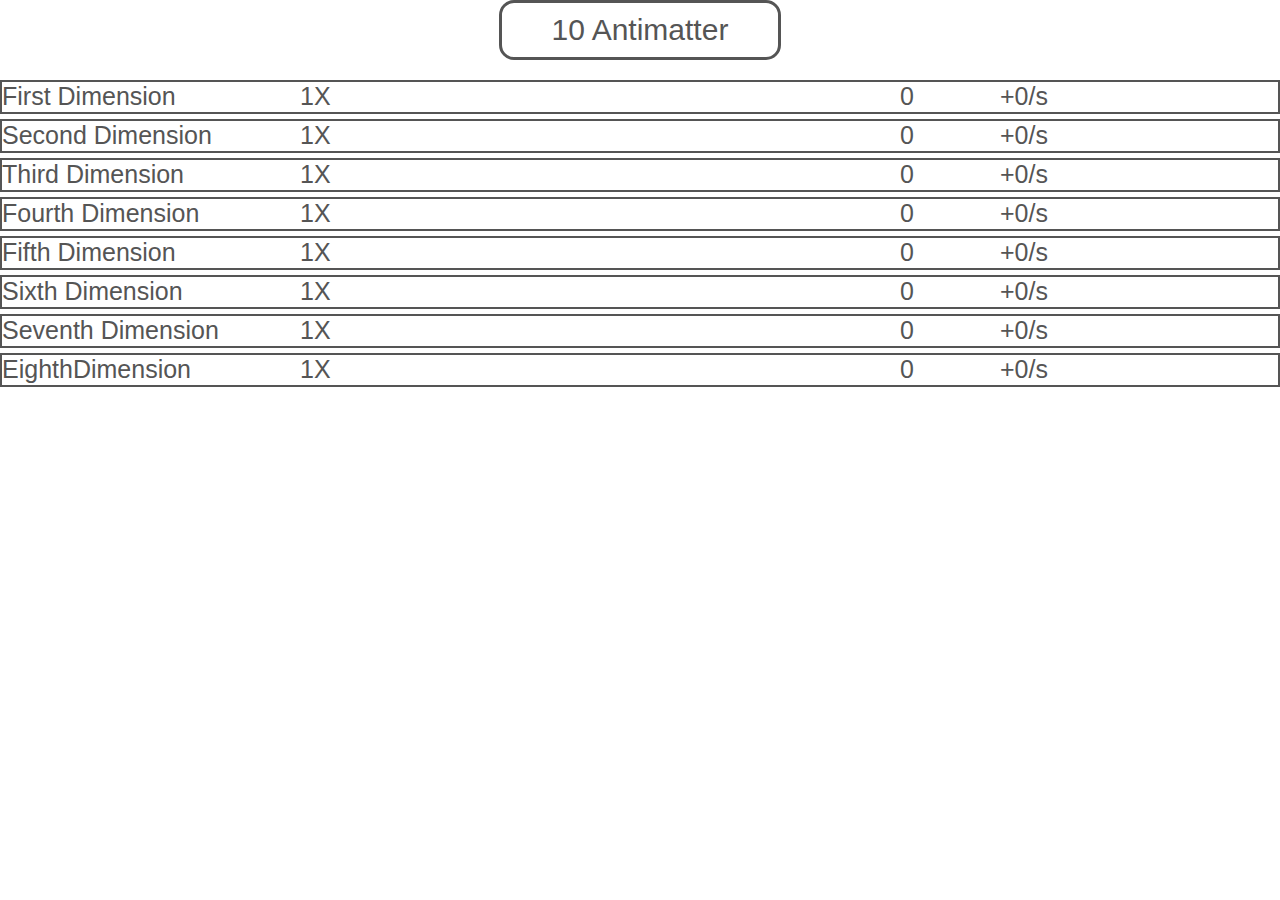
==== index.htm @ a1f23bfe "Add files via upload" ====
<!DOCTYPE html>
<html>
<head>
	<title>Antimatter Dimensions NG*</title>
	<link rel="stylesheet" type="text/css" href="antimatter.css">
</head>
<header>
	<div id="antimatterCounter"><p>0 Antimatter</p></div>

</header>
<body>
	<!--First Dimension-->
	<div id="dim">
     	<p>First Dimension</p>
     	<p class="multiplier" id="dim1Multiplier">1X</p>
     	<p class="dimAmount" id="dim1Amount">0</p>
     	<p class="dimGrowth" id="dim1Growth">+0/s</p>
     	<button onclick="buyDimension1()" id="dim1Button" class="buyButtonUnavailable">Buy First Dimension: 10 Antimatter</button>
     	<button onclick="buyDimension1next10()" id=dim1Button10 class="buy10ButtonUnavailable" >Buy til next 10: 100 Antimatter</button>
	</div>
	<!--Second Dimension-->
	<div id="dim">
     	<p>Second Dimension</p>
     	<p class="multiplier" id="dim2Multiplier">1X</p>
     	<p class="dimAmount" id="dim2Amount">0</p>
     	<p class="dimGrowth" id="dim2Growth">+0/s</p>
     	<button onclick="buyDimension2()" id="dim2Button" class="buyButtonUnavailable">Buy Second Dimension: 100 Antimatter</button>
     	<button onclick="buyDimension2next10()" id=dim2Button10 class="buy10ButtonUnavailable" >Buy til next 10: 1000 Antimatter</button>
	</div>
	<!--Third Dimension-->
	<div id="dim">
     	<p>Third Dimension</p>
     	<p class="multiplier" id="dim3Multiplier">1X</p>
     	<p class="dimAmount" id="dim3Amount">0</p>
     	<p class="dimGrowth" id="dim3Growth">+0/s</p>
     	<button onclick="buyDimension3()" id="dim3Button" class="buyButtonUnavailable">Buy Third Dimension: 100 Antimatter</button>
     	<button onclick="buyDimension3next10()" id=dim3Button10 class="buy10ButtonUnavailable" >Buy til next 10: 1000 Antimatter</button>
	</div>
	<!--Fourth Dimension-->
	<div id="dim">
     	<p>Fourth Dimension</p>
     	<p class="multiplier" id="dim4Multiplier">1X</p>
     	<p class="dimAmount" id="dim4Amount">0</p>
     	<p class="dimGrowth" id="dim4Growth">+0/s</p>
     	<button onclick="buyDimension4()" id="dim4Button" class="buyButtonUnavailable">Buy Fourth Dimension: 100 Antimatter</button>
     	<button onclick="buyDimension4next10()" id=dim4Button10 class="buy10ButtonUnavailable" >Buy til next 10: 1000 Antimatter</button>
	</div>
	<!--Fifth Dimension-->
	<div id="dim">
     	<p>Fifth Dimension</p>
     	<p class="multiplier" id="dim5Multiplier">1X</p>
     	<p class="dimAmount" id="dim5Amount">0</p>
     	<p class="dimGrowth" id="dim5Growth">+0/s</p>
     	<button onclick="buyDimension5()" id="dim5Button" class="buyButtonUnavailable">Buy Fifth Dimension: 100 Antimatter</button>
     	<button onclick="buyDimension5next10()" id=dim5Button10 class="buy10ButtonUnavailable" >Buy til next 10: 1000 Antimatter</button>
	</div>
	<!--Sixth Dimension-->
	<div id="dim">
     	<p>Sixth Dimension</p>
     	<p class="multiplier" id="dim6Multiplier">1X</p>
     	<p class="dimAmount" id="dim6Amount">0</p>
     	<p class="dimGrowth" id="dim6Growth">+0/s</p>
     	<button onclick="buyDimension6()" id="dim6Button" class="buyButtonUnavailable">Buy Sixth Dimension: 100 Antimatter</button>
     	<button onclick="buyDimension6next10()" id=dim6Button10 class="buy10ButtonUnavailable" >Buy til next 10: 1000 Antimatter</button>
	</div>
	<!--Seventh Dimension-->
	<div id="dim">
     	<p>Seventh Dimension</p>
     	<p class="multiplier" id="dim7Multiplier">1X</p>
     	<p class="dimAmount" id="dim7Amount">0</p>
     	<p class="dimGrowth" id="dim7Growth">+0/s</p>
     	<button onclick="buyDimension7()" id="dim7Button" class="buyButtonUnavailable">Buy Seventh Dimension: 100 Antimatter</button>
     	<button onclick="buyDimension7next10()" id=dim7Button10 class="buy10ButtonUnavailable" >Buy til next 10: 1000 Antimatter</button>
	</div>
	<!--Eighth Dimension-->
	<div id="dim">
     	<p>EighthDimension</p>
     	<p class="multiplier" id="dim8Multiplier">1X</p>
     	<p class="dimAmount" id="dim8Amount">0</p>
     	<p class="dimGrowth" id="dim8Growth">+0/s</p>
     	<button onclick="buyDimension8()" id="dim8Button" class="buyButtonUnavailable">Buy Eighth Dimension: 100 Antimatter</button>
     	<button onclick="buyDimension8next10()" id=dim8Button10 class="buy10ButtonUnavailable" >Buy til next 10: 1000 Antimatter</button>
	</div>
</body>
<script src="antimatter.js"></script>
</html>
---- antimatter.css ----
*{
	font-family: Arial;
	padding: 0px;
	margin: 0px;
	color: #555;
}

header{
	margin-bottom: 20px;
}

button{
	color: black;
}

.multiplier{
	position: absolute;
	left:300px;
}

.dimAmount{
	position: absolute;
	left:900px;
}

.dimGrowth {
	position: absolute;
	left:1000px;
}

.buyButtonAvailable{
	height: 30px;
	width: 300px;
	position: absolute;
	left: 1350px;
	border: green solid 2px ;
	border-radius: 15px;

}

.buyButtonAvailable:hover{
	background-color: green;
}

.buyButtonUnavailable{
	height: 30px;
	width: 300px;
	position: absolute;
	left: 1350px;
	border: red solid 2px;
	border-radius: 15px;
}

.buyButtonUnavailable:hover{
	background-color: red;
}

.buy10ButtonUnavailable{
	height: 30px;
	width: 200px;
	position: absolute;
	left: 1700px;
	border: red solid 2px;
	border-radius: 15px;
}

.buy10ButtonUnavailable:hover{
	background-color: red;
}

.buy10ButtonAvailable{
	height: 30px;
	width: 200px;
	position: absolute;
	left: 1700px;
	border: green solid 2px ;
	border-radius: 15px;
}

.buy10ButtonAvailable:hover{
	background-color: green;
}

#dim {
	margin-top: 5px;
	border: #555 solid 2px;
	height: 30px;
	font-size: 25px;
}

p {
	display: inline;
}

#antimatterCounter {
	text-align: center;
	font-size: 30px;
	border: #555 solid 3px;
	border-radius: 15px;
	padding: 10px;
	width: 20%;
	margin: auto;
}
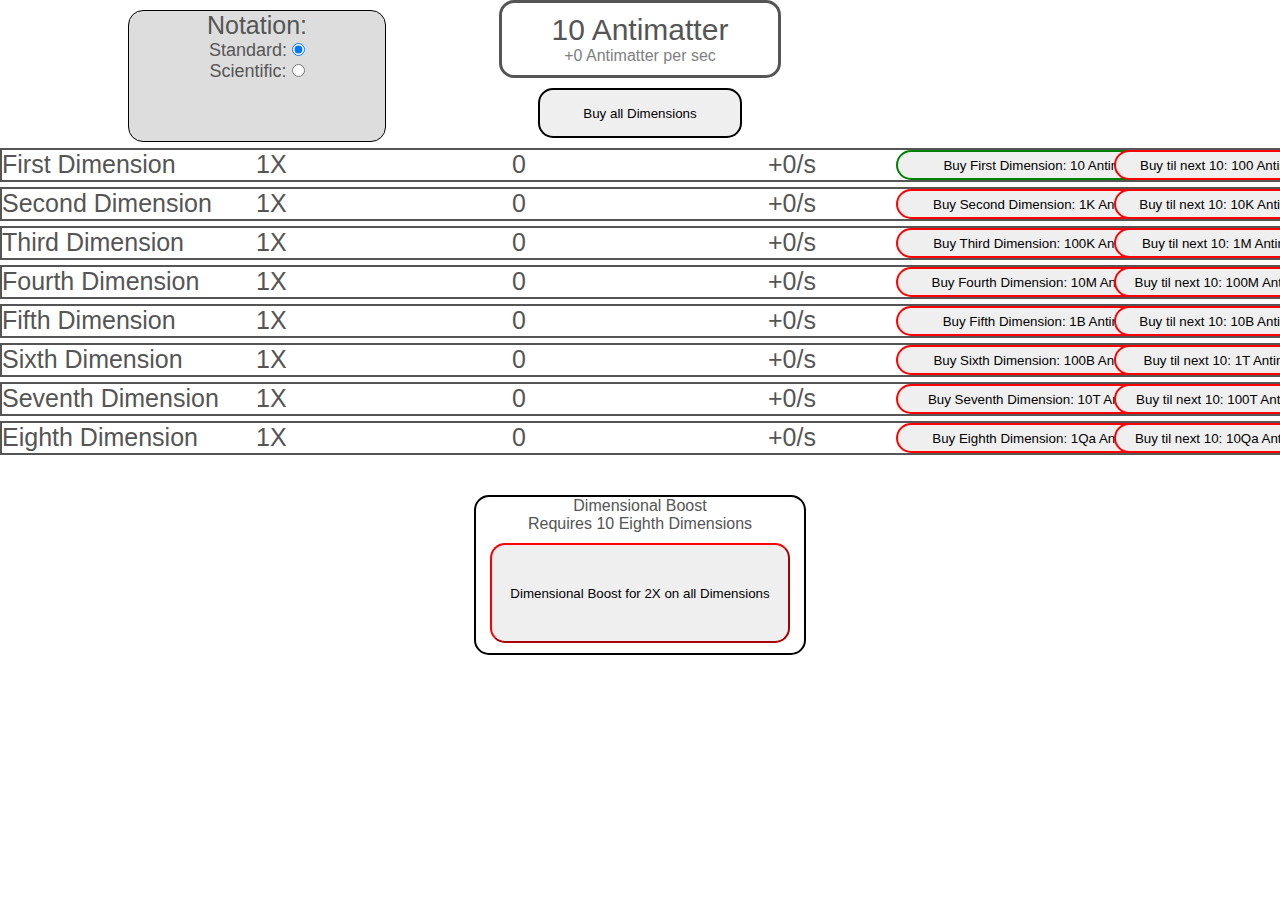
==== commit 7dd85706: "Add files via upload" ====
--- a/index.htm
+++ b/index.htm
@@ -5,7 +5,22 @@
 	<link rel="stylesheet" type="text/css" href="antimatter.css">
 </head>
 <header>
-	<div id="antimatterCounter"><p>0 Antimatter</p></div>
+     <div id="notationArea">
+          <p id="notationText">Notation:</p>
+          <div id="standardOption">
+               <p>Standard:</p>
+               <input type="radio" name="notation" id="standardRadio" checked="checked">
+          </div>          
+          <div id="scientificOption">
+               <p >Scientific:</p>
+               <input type="radio" name="notation" id="scientificRadio">
+          </div>         
+    </div>
+	<div id="antimatterCounter">
+          <p id="antimatterAmount">0 Antimatter</p>
+          <p id="antimatterPerSec">+0 antimatter per sec</p>
+     </div>
+     <button id="buyAllButton" onclick="buyAll()">Buy all Dimensions</button>
 
 </header>
 <body>
@@ -15,8 +30,8 @@
      	<p class="multiplier" id="dim1Multiplier">1X</p>
      	<p class="dimAmount" id="dim1Amount">0</p>
      	<p class="dimGrowth" id="dim1Growth">+0/s</p>
-     	<button onclick="buyDimension1()" id="dim1Button" class="buyButtonUnavailable">Buy First Dimension: 10 Antimatter</button>
-     	<button onclick="buyDimension1next10()" id=dim1Button10 class="buy10ButtonUnavailable" >Buy til next 10: 100 Antimatter</button>
+     	<button onclick="buyDimension1()" id="dim1Button" class="buyButton buttonUnavailable">Buy First Dimension: 10 Antimatter</button>
+     	<button onclick="buyDimension1next10()" id=dim1Button10 class="buy10Button buttonUnavailable">Buy til next 10: 100 Antimatter</button>
 	</div>
 	<!--Second Dimension-->
 	<div id="dim">
@@ -24,8 +39,8 @@
      	<p class="multiplier" id="dim2Multiplier">1X</p>
      	<p class="dimAmount" id="dim2Amount">0</p>
      	<p class="dimGrowth" id="dim2Growth">+0/s</p>
-     	<button onclick="buyDimension2()" id="dim2Button" class="buyButtonUnavailable">Buy Second Dimension: 100 Antimatter</button>
-     	<button onclick="buyDimension2next10()" id=dim2Button10 class="buy10ButtonUnavailable" >Buy til next 10: 1000 Antimatter</button>
+     	<button onclick="buyDimension2()" id="dim2Button" class="buyButton buttonUnavailable">Buy Second Dimension: 100 Antimatter</button>
+     	<button onclick="buyDimension2next10()" id=dim2Button10 class="buy10Button buttonUnavailable" >Buy til next 10: 1000 Antimatter</button>
 	</div>
 	<!--Third Dimension-->
 	<div id="dim">
@@ -33,8 +48,8 @@
      	<p class="multiplier" id="dim3Multiplier">1X</p>
      	<p class="dimAmount" id="dim3Amount">0</p>
      	<p class="dimGrowth" id="dim3Growth">+0/s</p>
-     	<button onclick="buyDimension3()" id="dim3Button" class="buyButtonUnavailable">Buy Third Dimension: 100 Antimatter</button>
-     	<button onclick="buyDimension3next10()" id=dim3Button10 class="buy10ButtonUnavailable" >Buy til next 10: 1000 Antimatter</button>
+     	<button onclick="buyDimension3()" id="dim3Button" class="buyButton buttonUnavailable">Buy Third Dimension: 100 Antimatter</button>
+     	<button onclick="buyDimension3next10()" id=dim3Button10 class="buy10Button buttonUnavailable">Buy til next 10: 1000 Antimatter</button>
 	</div>
 	<!--Fourth Dimension-->
 	<div id="dim">
@@ -42,8 +57,8 @@
      	<p class="multiplier" id="dim4Multiplier">1X</p>
      	<p class="dimAmount" id="dim4Amount">0</p>
      	<p class="dimGrowth" id="dim4Growth">+0/s</p>
-     	<button onclick="buyDimension4()" id="dim4Button" class="buyButtonUnavailable">Buy Fourth Dimension: 100 Antimatter</button>
-     	<button onclick="buyDimension4next10()" id=dim4Button10 class="buy10ButtonUnavailable" >Buy til next 10: 1000 Antimatter</button>
+     	<button onclick="buyDimension4()" id="dim4Button" class="buyButton buttonUnavailable">Buy Fourth Dimension: 100 Antimatter</button>
+     	<button onclick="buyDimension4next10()" id=dim4Button10 class="buy10Button buttonUnavailable">Buy til next 10: 1000 Antimatter</button>
 	</div>
 	<!--Fifth Dimension-->
 	<div id="dim">
@@ -51,8 +66,8 @@
      	<p class="multiplier" id="dim5Multiplier">1X</p>
      	<p class="dimAmount" id="dim5Amount">0</p>
      	<p class="dimGrowth" id="dim5Growth">+0/s</p>
-     	<button onclick="buyDimension5()" id="dim5Button" class="buyButtonUnavailable">Buy Fifth Dimension: 100 Antimatter</button>
-     	<button onclick="buyDimension5next10()" id=dim5Button10 class="buy10ButtonUnavailable" >Buy til next 10: 1000 Antimatter</button>
+     	<button onclick="buyDimension5()" id="dim5Button" class="buyButton buttonUnavailable">Buy Fifth Dimension: 100 Antimatter</button>
+     	<button onclick="buyDimension5next10()" id=dim5Button10 class="buy10Button buttonUnavailable">Buy til next 10: 1000 Antimatter</button>
 	</div>
 	<!--Sixth Dimension-->
 	<div id="dim">
@@ -60,8 +75,8 @@
      	<p class="multiplier" id="dim6Multiplier">1X</p>
      	<p class="dimAmount" id="dim6Amount">0</p>
      	<p class="dimGrowth" id="dim6Growth">+0/s</p>
-     	<button onclick="buyDimension6()" id="dim6Button" class="buyButtonUnavailable">Buy Sixth Dimension: 100 Antimatter</button>
-     	<button onclick="buyDimension6next10()" id=dim6Button10 class="buy10ButtonUnavailable" >Buy til next 10: 1000 Antimatter</button>
+     	<button onclick="buyDimension6()" id="dim6Button" class="buyButton buttonUnavailable">Buy Sixth Dimension: 100 Antimatter</button>
+     	<button onclick="buyDimension6next10()" id=dim6Button10 class="buy10Button buttonUnavailable">Buy til next 10: 1000 Antimatter</button>
 	</div>
 	<!--Seventh Dimension-->
 	<div id="dim">
@@ -69,18 +84,24 @@
      	<p class="multiplier" id="dim7Multiplier">1X</p>
      	<p class="dimAmount" id="dim7Amount">0</p>
      	<p class="dimGrowth" id="dim7Growth">+0/s</p>
-     	<button onclick="buyDimension7()" id="dim7Button" class="buyButtonUnavailable">Buy Seventh Dimension: 100 Antimatter</button>
-     	<button onclick="buyDimension7next10()" id=dim7Button10 class="buy10ButtonUnavailable" >Buy til next 10: 1000 Antimatter</button>
+     	<button onclick="buyDimension7()" id="dim7Button" class="buyButton buttonUnavailable">Buy Seventh Dimension: 100 Antimatter</button>
+     	<button onclick="buyDimension7next10()" id=dim7Button10 class="buy10Button buttonUnavailable">Buy til next 10: 1000 Antimatter</button>
 	</div>
 	<!--Eighth Dimension-->
 	<div id="dim">
-     	<p>EighthDimension</p>
+     	<p>Eighth Dimension</p>
      	<p class="multiplier" id="dim8Multiplier">1X</p>
      	<p class="dimAmount" id="dim8Amount">0</p>
      	<p class="dimGrowth" id="dim8Growth">+0/s</p>
-     	<button onclick="buyDimension8()" id="dim8Button" class="buyButtonUnavailable">Buy Eighth Dimension: 100 Antimatter</button>
-     	<button onclick="buyDimension8next10()" id=dim8Button10 class="buy10ButtonUnavailable" >Buy til next 10: 1000 Antimatter</button>
+     	<button onclick="buyDimension8()" id="dim8Button" class="buyButton buttonUnavailable">Buy Eighth Dimension: 100 Antimatter</button>
+     	<button onclick="buyDimension8next10()" id=dim8Button10 class="buy10Button buttonUnavailable">Buy til next 10: 1000 Antimatter</button>
 	</div>
+     <!--Prestige-->
+     <div class="prestige">
+          <p>Dimensional Boost</p>
+          <p id="prestigeCostText">Requires 10 Eighth Dimensions</p>
+          <button id="prestigeButton" onclick="prestigeF()">Dimensional Boost for 2X on all Dimensions</button>
+     </div>
 </body>
 <script src="antimatter.js"></script>
 </html>--- a/antimatter.css
+++ b/antimatter.css
@@ -6,79 +6,102 @@
 }
 
 header{
-	margin-bottom: 20px;
+	margin-bottom: 10px;
+	text-align: center;
 }
 
 button{
 	color: black;
 }
 
+footer{
+	background-color: black;
+	margin
+}
+
+.prestige{
+	margin-top: 40px;
+	margin-left: 37%;
+	margin-right: 37%;
+	border: black solid 2px;
+	border-radius: 15px;
+	text-align: center;
+
+}
+
+.prestige p{
+	display: block;
+}
+
+#prestigeButton{
+	border: none solid 1px;
+	border-radius: 15px;
+	height: 100px;
+	width: 300px;
+	margin:10px;
+}
+
 .multiplier{
 	position: absolute;
-	left:300px;
+	left:20%;
 }
 
 .dimAmount{
 	position: absolute;
-	left:900px;
+	left:40%;
 }
 
 .dimGrowth {
 	position: absolute;
-	left:1000px;
+	left:60%;
 }
 
-.buyButtonAvailable{
+.buyButton{
 	height: 30px;
 	width: 300px;
 	position: absolute;
-	left: 1350px;
-	border: green solid 2px ;
+	left: 70%;
+	border: solid 2px ;
 	border-radius: 15px;
-
 }
 
-.buyButtonAvailable:hover{
+.buy10Button{
+	height: 30px;
+	width: 230px;
+	position: absolute;
+	left: 87%;
+	border: solid 2px;
+	border-radius: 15px;
+}
+
+.buttonAvailable{
+	border-color: green;
+}
+.buttonAvailable:hover{
 	background-color: green;
 }
 
-.buyButtonUnavailable{
-	height: 30px;
-	width: 300px;
-	position: absolute;
-	left: 1350px;
-	border: red solid 2px;
-	border-radius: 15px;
+.buttonUnavailable{
+	border-color: red;
 }
 
-.buyButtonUnavailable:hover{
+.buttonUnavailable:hover{
 	background-color: red;
 }
 
-.buy10ButtonUnavailable{
-	height: 30px;
-	width: 200px;
-	position: absolute;
-	left: 1700px;
-	border: red solid 2px;
-	border-radius: 15px;
+#antimatterPerSec{
+	display: block;
+	font-size: 10;
+	color: grey;
 }
 
-.buy10ButtonUnavailable:hover{
-	background-color: red;
-}
-
-.buy10ButtonAvailable{
-	height: 30px;
-	width: 200px;
-	position: absolute;
-	left: 1700px;
-	border: green solid 2px ;
+#buyAllButton{
+	text-align: center;
+	border: black solid 2px;
 	border-radius: 15px;
-}
-
-.buy10ButtonAvailable:hover{
-	background-color: green;
+	margin-top: 10px;
+	width:16%;
+	height:50px;
 }
 
 #dim {
@@ -91,10 +114,37 @@
 p {
 	display: inline;
 }
+#antimatterAmount{
+	font-size: 30px;
+}
+
+#notationArea{
+	background-color: #ddd;
+	position: absolute;
+	width: 20%;
+	margin-left: 10%;
+	margin-top: 10px;
+	height:130px;
+	border: black solid 1px;
+	border-radius: 15px;
+}
+
+#scientificOption{
+	display:block;
+	font-size: 18px;
+}
+
+#standardOption{
+	display: block;
+	font-size: 18px;
+}
+
+#notationText{
+	font-size: 25px;
+}
 
 #antimatterCounter {
 	text-align: center;
-	font-size: 30px;
 	border: #555 solid 3px;
 	border-radius: 15px;
 	padding: 10px;
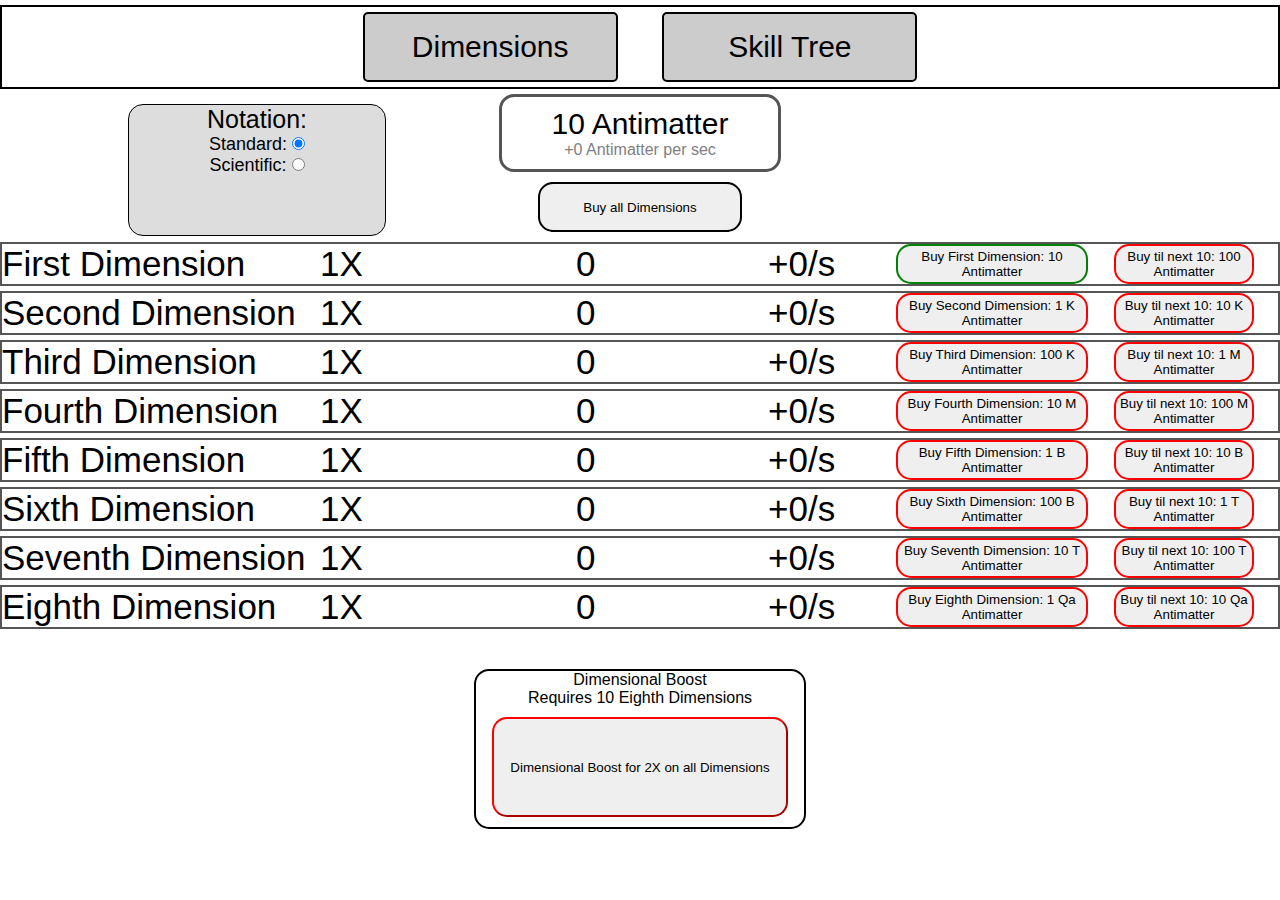
==== commit 3cc2ed0b: "Add files via upload" ====
--- a/index.htm
+++ b/index.htm
@@ -5,6 +5,10 @@
 	<link rel="stylesheet" type="text/css" href="antimatter.css">
 </head>
 <header>
+     <div class="navBar">
+          <button onclick='window.location.href="index.htm";' class="navBarButton">Dimensions</button>
+          <button onclick='window.location.href="skilltree.htm";' class="navBarButton">Skill Tree</button>
+     </div>
      <div id="notationArea">
           <p id="notationText">Notation:</p>
           <div id="standardOption">
--- a/antimatter.css
+++ b/antimatter.css
@@ -2,7 +2,6 @@
 	font-family: Arial;
 	padding: 0px;
 	margin: 0px;
-	color: #555;
 }
 
 header{
@@ -17,6 +16,72 @@
 footer{
 	background-color: black;
 	margin
+}
+
+p {
+	display: inline;
+}
+
+table{
+	border:black solid 3px;
+	border-radius: 30px;
+	width:60%;
+	height: auto;
+	text-align: center;
+	margin:auto;
+}
+
+table p {
+	margin-top: 5px;
+}
+.skillButton{
+	border: none solid 2px;
+	border-radius: 15px;
+	width:300px;
+	height: 100px;
+	margin-top: 20px;
+	margin-bottom: 20px;
+}
+
+.skillButton p{
+	display:block;
+}
+
+.skillButtonUnavailable{
+	border-color:black;
+	background-color: #888;
+	color: black;
+}
+
+.skillButtonAvailable{
+	border-color: rgb(0,0,255);
+	background-color: rgb(150,150,255);
+	color: black;
+}
+
+.skillButtonBought{
+	border-color: rgb(0,255,0);
+	background-color: rgb(150,255,150);
+	color: black;
+}
+
+.navBar{
+	margin-top: 5px;
+	margin-bottom: 5px;
+	border:black solid 2px;
+}
+
+.navBarButton{
+	border:black solid 2px;
+	border-radius: 5px;
+	margin-left: 20px;
+	margin-right: 20px;
+	margin-top: 5px;
+	margin-bottom: 5px;
+	height: 70px;
+	width:20%;
+	font-size: 30px;
+	background-color: #ccc;
 }
 
 .prestige{
@@ -33,22 +98,14 @@
 	display: block;
 }
 
-#prestigeButton{
-	border: none solid 1px;
-	border-radius: 15px;
-	height: 100px;
-	width: 300px;
-	margin:10px;
-}
-
 .multiplier{
 	position: absolute;
-	left:20%;
+	left:25%;
 }
 
 .dimAmount{
 	position: absolute;
-	left:40%;
+	left:45%;
 }
 
 .dimGrowth {
@@ -57,8 +114,8 @@
 }
 
 .buyButton{
-	height: 30px;
-	width: 300px;
+	height: 40px;
+	width: 15%;
 	position: absolute;
 	left: 70%;
 	border: solid 2px ;
@@ -66,8 +123,8 @@
 }
 
 .buy10Button{
-	height: 30px;
-	width: 230px;
+	height: 40px;
+	width: 11%;
 	position: absolute;
 	left: 87%;
 	border: solid 2px;
@@ -87,6 +144,10 @@
 
 .buttonUnavailable:hover{
 	background-color: red;
+}
+
+#skillPointCounter{
+	font-size: 35px;
 }
 
 #antimatterPerSec{
@@ -95,6 +156,14 @@
 	color: grey;
 }
 
+#prestigeButton{
+	border: none solid 1px;
+	border-radius: 15px;
+	height: 100px;
+	width: 90%;
+	margin:10px;
+}
+
 #buyAllButton{
 	text-align: center;
 	border: black solid 2px;
@@ -107,13 +176,12 @@
 #dim {
 	margin-top: 5px;
 	border: #555 solid 2px;
-	height: 30px;
-	font-size: 25px;
-}
-
-p {
-	display: inline;
-}
+	height: 40px;
+	font-size: 35px;
+}
+
+
+
 #antimatterAmount{
 	font-size: 30px;
 }
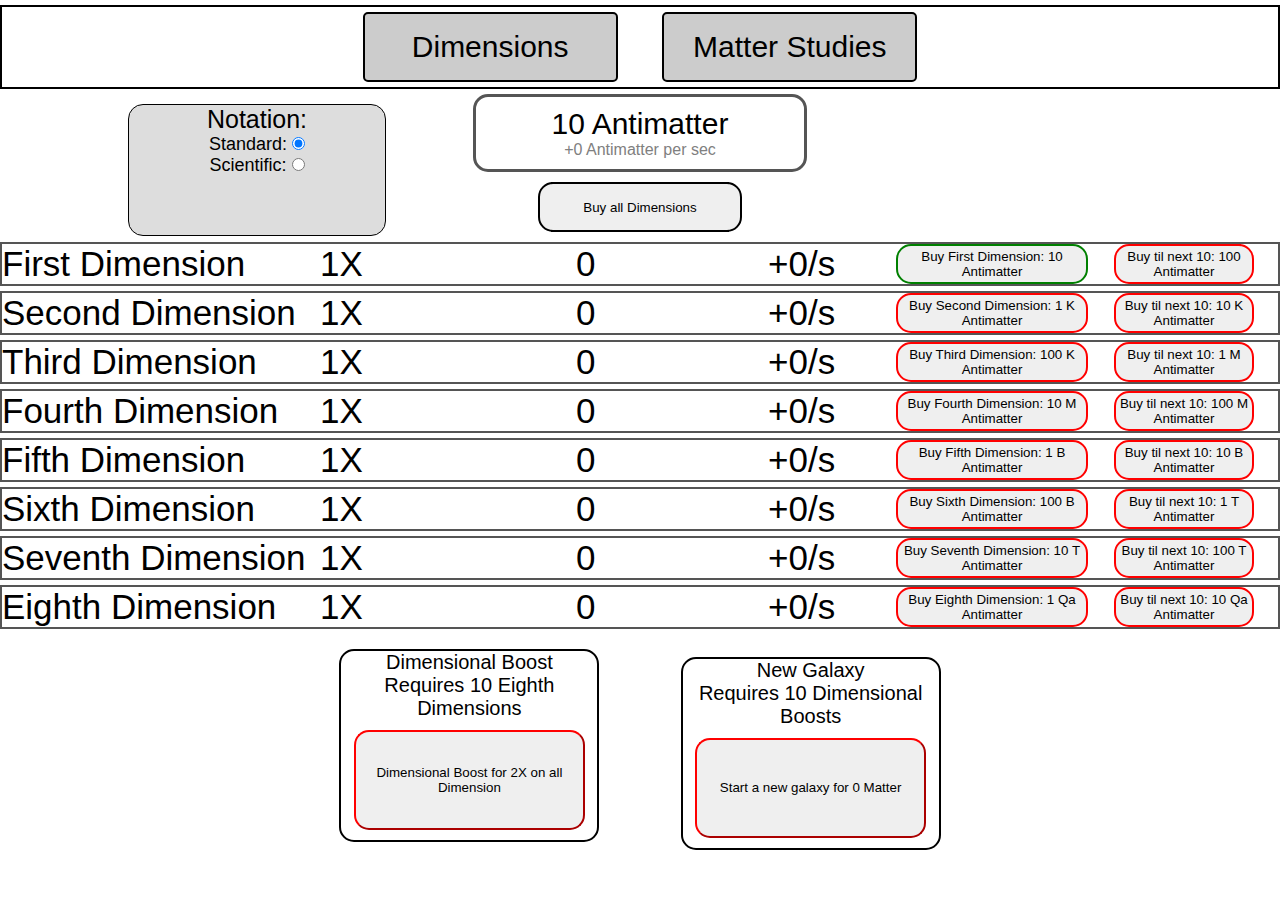
==== commit 5fc979e1: "Add files via upload" ====
--- a/index.htm
+++ b/index.htm
@@ -7,7 +7,7 @@
 <header>
      <div class="navBar">
           <button onclick='window.location.href="index.htm";' class="navBarButton">Dimensions</button>
-          <button onclick='window.location.href="skilltree.htm";' class="navBarButton">Skill Tree</button>
+          <button onclick='window.location.href="matterstudies.htm";' class="navBarButton">Matter Studies</button>
      </div>
      <div id="notationArea">
           <p id="notationText">Notation:</p>
@@ -101,10 +101,17 @@
      	<button onclick="buyDimension8next10()" id=dim8Button10 class="buy10Button buttonUnavailable">Buy til next 10: 1000 Antimatter</button>
 	</div>
      <!--Prestige-->
-     <div class="prestige">
-          <p>Dimensional Boost</p>
-          <p id="prestigeCostText">Requires 10 Eighth Dimensions</p>
-          <button id="prestigeButton" onclick="prestigeF()">Dimensional Boost for 2X on all Dimensions</button>
+     <div id="prestige">
+          <div id="dimensionBoost">
+               <p>Dimensional Boost</p>
+               <p id="dimensionBoostText">Requires 10 Eighth Dimensions</p>
+               <button id="dimensionBoostButton" onclick="dimensionBoostF()">Dimensional Boost for 2X on all Dimensions</button>
+          </div>
+          <div id="galaxy">
+               <p>New Galaxy</p>
+               <p id="galaxyCostText">Requires 10 Dimensional Boosts</p>
+               <button id="galaxyButton" onclick="newGalaxy()">Start a new galaxy for 0 Matter</button>
+          </div>
      </div>
 </body>
 <script src="antimatter.js"></script>
--- a/antimatter.css
+++ b/antimatter.css
@@ -15,7 +15,6 @@
 
 footer{
 	background-color: black;
-	margin
 }
 
 p {
@@ -34,7 +33,8 @@
 table p {
 	margin-top: 5px;
 }
-.skillButton{
+
+.studieButton{
 	border: none solid 2px;
 	border-radius: 15px;
 	width:300px;
@@ -43,23 +43,23 @@
 	margin-bottom: 20px;
 }
 
-.skillButton p{
+.studieButton p{
 	display:block;
 }
 
-.skillButtonUnavailable{
+.studieButtonUnavailable{
 	border-color:black;
 	background-color: #888;
 	color: black;
 }
 
-.skillButtonAvailable{
+.studieButtonAvailable{
 	border-color: rgb(0,0,255);
 	background-color: rgb(150,150,255);
 	color: black;
 }
 
-.skillButtonBought{
+.studieButtonBought{
 	border-color: rgb(0,255,0);
 	background-color: rgb(150,255,150);
 	color: black;
@@ -84,20 +84,6 @@
 	background-color: #ccc;
 }
 
-.prestige{
-	margin-top: 40px;
-	margin-left: 37%;
-	margin-right: 37%;
-	border: black solid 2px;
-	border-radius: 15px;
-	text-align: center;
-
-}
-
-.prestige p{
-	display: block;
-}
-
 .multiplier{
 	position: absolute;
 	left:25%;
@@ -146,7 +132,7 @@
 	background-color: red;
 }
 
-#skillPointCounter{
+#matterCounter{
 	font-size: 35px;
 }
 
@@ -156,13 +142,57 @@
 	color: grey;
 }
 
-#prestigeButton{
+#prestige{
+	text-align: center;
+	width: 100%;
+}
+
+#dimensionBoost{
+	display: inline-block;
+	margin-top: 20px;
+	margin-left: 0%;
+	width:20%;
+	border: black solid 2px;
+	border-radius: 15px;
+	text-align: center;
+}
+
+#dimensionBoost p{
+	display: block;
+	font-size: 20px;
+}
+
+#dimensionBoostButton{
 	border: none solid 1px;
 	border-radius: 15px;
 	height: 100px;
 	width: 90%;
-	margin:10px;
-}
+	margin: 10px;
+}
+
+#galaxy{
+	display: inline-block;
+	margin-top: 20px;
+	margin-left: 6%;
+	width:20%;
+	border: black solid 2px;
+	border-radius: 15px;
+	text-align: center;
+}
+
+#galaxy p{
+	display: block;
+	font-size: 20px;
+}
+
+#galaxyButton{
+	border: none solid 1px;
+	border-radius: 15px;
+	height: 100px;
+	width: 90%;
+	margin: 10px;
+}
+
 
 #buyAllButton{
 	text-align: center;
@@ -179,7 +209,6 @@
 	height: 40px;
 	font-size: 35px;
 }
-
 
 
 #antimatterAmount{
@@ -216,6 +245,7 @@
 	border: #555 solid 3px;
 	border-radius: 15px;
 	padding: 10px;
-	width: 20%;
+	width: 24%;
+	height: auto;
 	margin: auto;
 }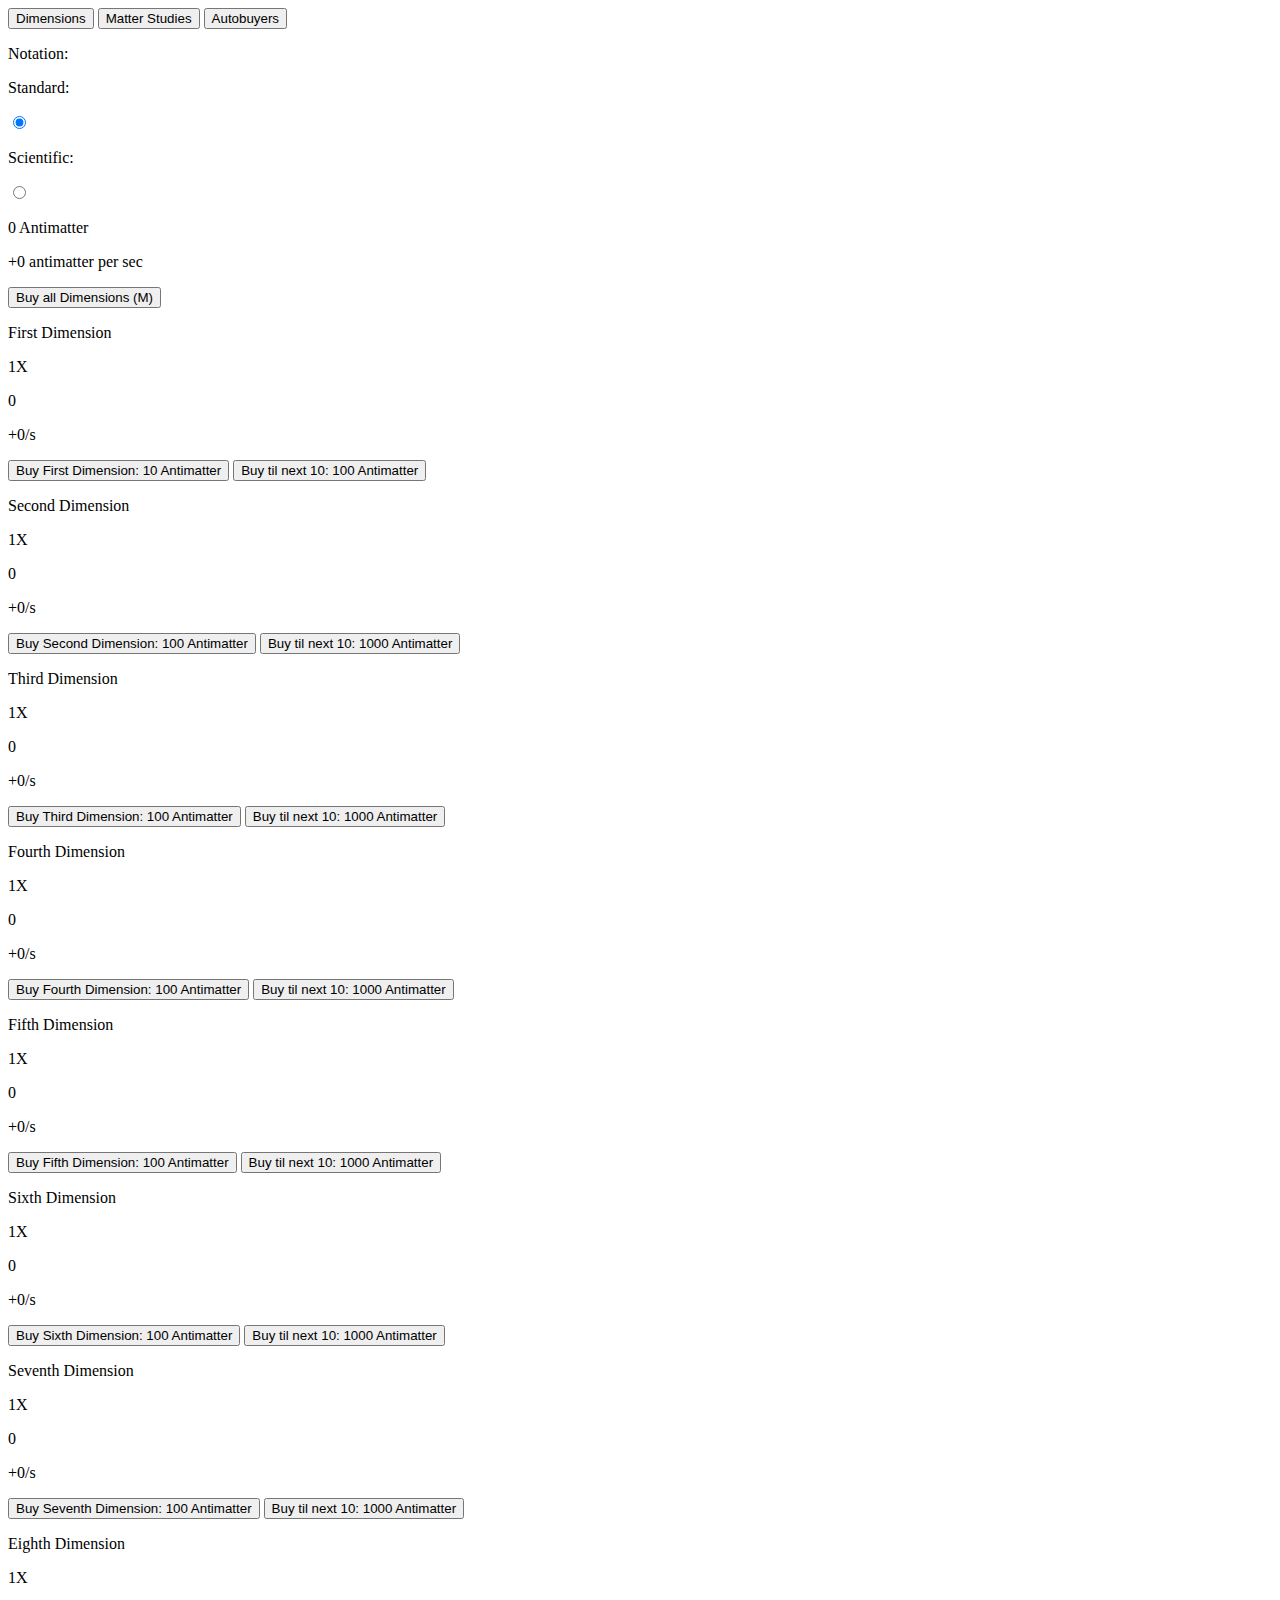
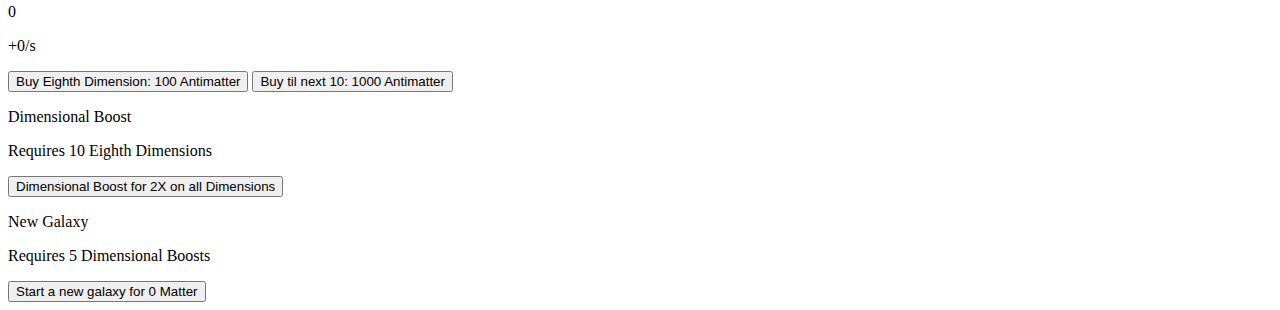
==== commit 8e93272c: "Add files via upload" ====
--- a/index.htm
+++ b/index.htm
@@ -7,7 +7,8 @@
 <header>
      <div class="navBar">
           <button onclick='window.location.href="index.htm";' class="navBarButton">Dimensions</button>
-          <button onclick='window.location.href="matterstudies.htm";' class="navBarButton">Matter Studies</button>
+		<button onclick='window.location.href="matterstudies.htm";' class="navBarButton">Matter Studies</button>
+		<button id="autobuyersNav" class="navBarButton">Autobuyers</button>
      </div>
      <div id="notationArea">
           <p id="notationText">Notation:</p>
@@ -24,7 +25,7 @@
           <p id="antimatterAmount">0 Antimatter</p>
           <p id="antimatterPerSec">+0 antimatter per sec</p>
      </div>
-     <button id="buyAllButton" onclick="buyAll()">Buy all Dimensions</button>
+     <button id="buyAllButton" onclick="buyAll()">Buy all Dimensions (M)</button>
 
 </header>
 <body>
@@ -109,7 +110,7 @@
           </div>
           <div id="galaxy">
                <p>New Galaxy</p>
-               <p id="galaxyCostText">Requires 10 Dimensional Boosts</p>
+               <p id="galaxyCostText">Requires 5 Dimensional Boosts</p>
                <button id="galaxyButton" onclick="newGalaxy()">Start a new galaxy for 0 Matter</button>
           </div>
      </div>
